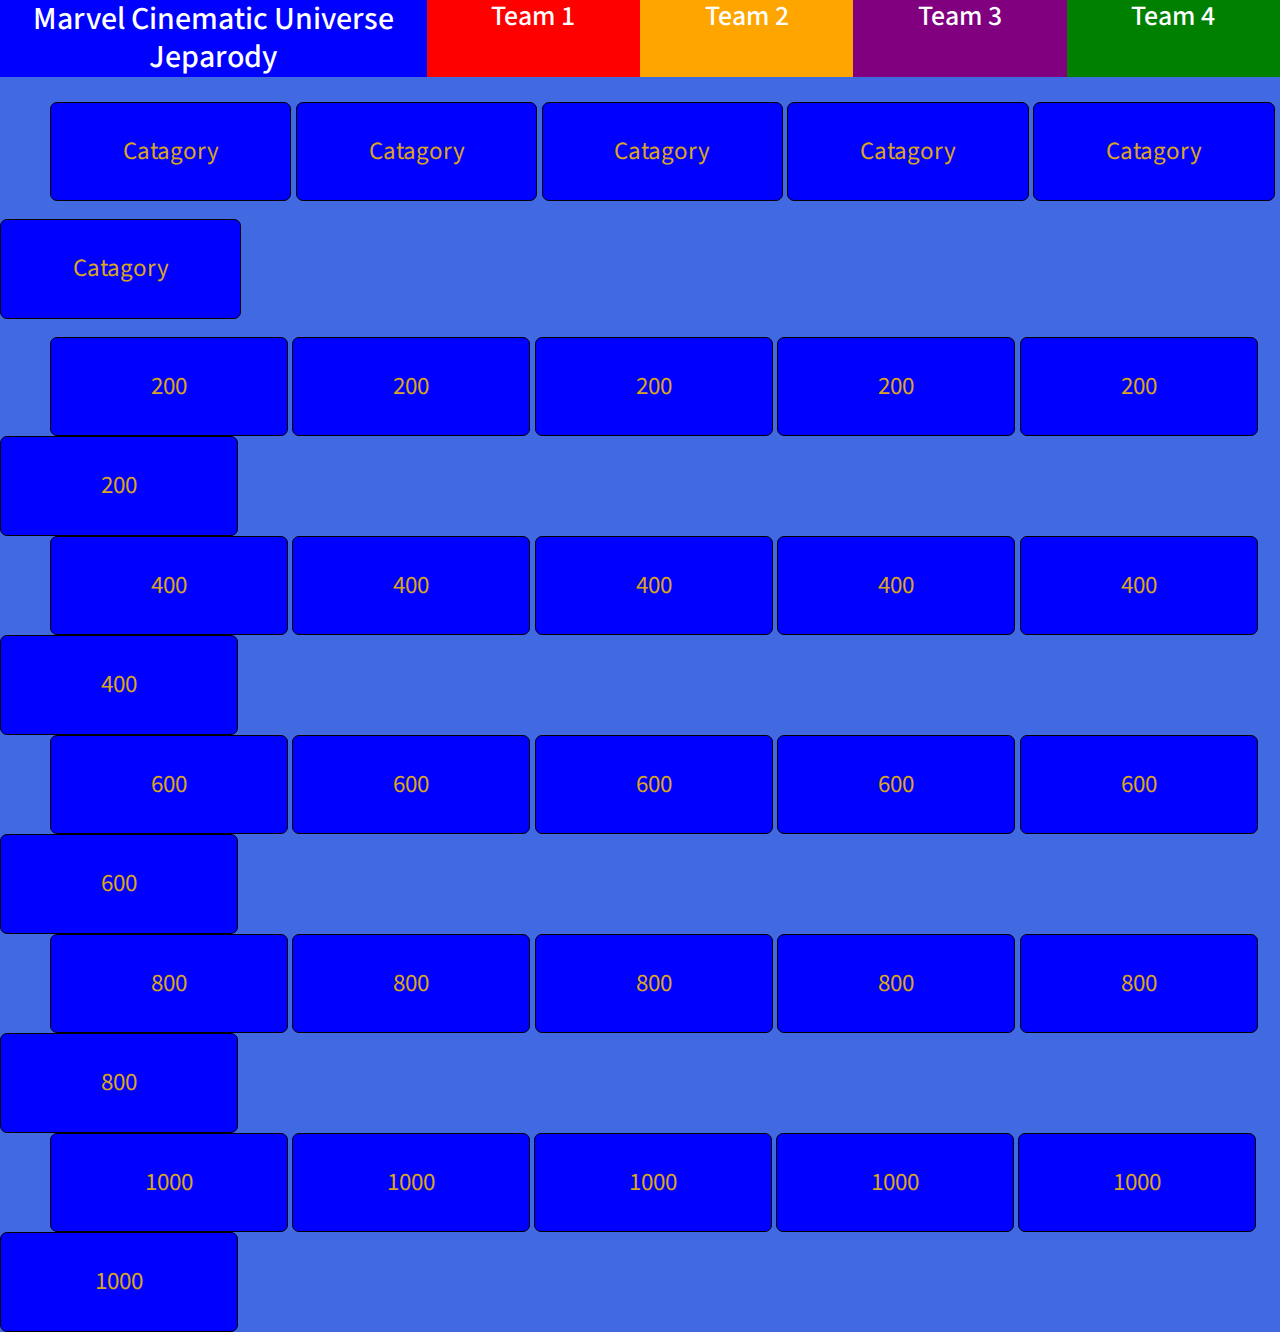
==== index.html @ 2e11b8f7 "mostly finshed with main page(index)" ====
<!doctype html>
<html lang="en">
  <head>
    <title>Title</title>
    <!-- Required meta tags -->
    <meta charset="utf-8">
    <meta name="viewport" content="width=device-width, initial-scale=1, shrink-to-fit=no">

    <!--Font-->
    <link href="https://fonts.googleapis.com/css?family=Source+Sans+Pro&display=swap" rel="stylesheet">
    <!-- Bootstrap CSS -->
    <link rel="stylesheet" href="https://stackpath.bootstrapcdn.com/bootstrap/4.3.1/css/bootstrap.min.css" integrity="sha384-ggOyR0iXCbMQv3Xipma34MD+dH/1fQ784/j6cY/iJTQUOhcWr7x9JvoRxT2MZw1T" crossorigin="anonymous">
     <!-- Style.css -->
    <link rel="stylesheet" href="./assets/css/style.css"> 
</head>
  <body>
    <!-- Optional JavaScript -->
    <!-- jQuery first, then Popper.js, then Bootstrap JS -->
    <script src="https://code.jquery.com/jquery-3.3.1.slim.min.js" integrity="sha384-q8i/X+965DzO0rT7abK41JStQIAqVgRVzpbzo5smXKp4YfRvH+8abtTE1Pi6jizo" crossorigin="anonymous"></script>
    <script src="https://cdnjs.cloudflare.com/ajax/libs/popper.js/1.14.7/umd/popper.min.js" integrity="sha384-UO2eT0CpHqdSJQ6hJty5KVphtPhzWj9WO1clHTMGa3JDZwrnQq4sF86dIHNDz0W1" crossorigin="anonymous"></script>
    <script src="https://stackpath.bootstrapcdn.com/bootstrap/4.3.1/js/bootstrap.min.js" integrity="sha384-JjSmVgyd0p3pXB1rRibZUAYoIIy6OrQ6VrjIEaFf/nJGzIxFDsf4x0xIM+B07jRM" crossorigin="anonymous"></script>
    <!-- Start -->
<div class="container-fluid">
    <div class="row">
        <h2 id="mainHeader" class="col-lg-4">Marvel Cinematic Universe Jeparody</h2>
        <h3 id="team1" class="col-lg-2"> Team 1</h3>
        <h3 id="team2" class="col-lg-2"> Team 2</h3>
        <h3 id="team3" class="col-lg-2"> Team 3</h3>
        <h3 id="team4" class="col-lg-2"> Team 4</h3>
    </div>
</div>
    

<div class="container-fluid">
    <!--Catagory Row-->
    <div class="row">
        <div class="col-lg-1-12">
            <button type="button" name="" id="cat1" class="btn btn-primary boxStyle" btn-lg btn-block>Catagory</button>
            <button type="button" name="" id="cat2" class="btn btn-primary boxStyle" btn-lg btn-block>Catagory</button>
            <button type="button" name="" id="cat3" class="btn btn-primary boxStyle" btn-lg btn-block>Catagory</button>
            <button type="button" name="" id="cat4" class="btn btn-primary boxStyle" btn-lg btn-block>Catagory</button>
            <button type="button" name="" id="cat5" class="btn btn-primary boxStyle" btn-lg btn-block>Catagory</button> 
            <button type="button" name="" id="cat6" class="btn btn-primary boxStyle" btn-lg btn-block>Catagory</button>                
        </div>
    </div>
    <!--200 Row-->
    <div class="row">
        <div class="col-lg-1-12">
            <button type="button" name="" id="firstRow" class="btn btn-primary boxStyle" btn-lg btn-block>200</button>
            <button type="button" name="" id="" class="btn btn-primary boxStyle" btn-lg btn-block>200</button>
            <button type="button" name="" id="" class="btn btn-primary boxStyle" btn-lg btn-block>200</button>
            <button type="button" name="" id="" class="btn btn-primary boxStyle" btn-lg btn-block>200</button> 
            <button type="button" name="" id="" class="btn btn-primary boxStyle" btn-lg btn-block>200</button>
            <button type="button" name="" id="" class="btn btn-primary boxStyle" btn-lg btn-block>200</button>     
        </div>
    </div>
    <!--400 Row--> 
     <div class="row">
        <div class="col-lg-1-12">
            <button type="button" name="" id="firstRow" class="btn btn-primary boxStyle" btn-lg btn-block>400</button>
            <button type="button" name="" id="" class="btn btn-primary boxStyle" btn-lg btn-block>400</button>
            <button type="button" name="" id="" class="btn btn-primary boxStyle" btn-lg btn-block>400</button>
            <button type="button" name="" id="" class="btn btn-primary boxStyle" btn-lg btn-block>400</button> 
            <button type="button" name="" id="" class="btn btn-primary boxStyle" btn-lg btn-block>400</button>
            <button type="button" name="" id="" class="btn btn-primary boxStyle" btn-lg btn-block>400</button>     
        </div>
    </div>
    <!--600 Row-->
    <div class="row">
        <div class="col-lg-1-12">
            <button type="button" name="" id="firstRow" class="btn btn-primary boxStyle" btn-lg btn-block>600</button>
            <button type="button" name="" id="" class="btn btn-primary boxStyle" btn-lg btn-block>600</button>
            <button type="button" name="" id="" class="btn btn-primary boxStyle" btn-lg btn-block>600</button>
            <button type="button" name="" id="" class="btn btn-primary boxStyle" btn-lg btn-block>600</button> 
            <button type="button" name="" id="" class="btn btn-primary boxStyle" btn-lg btn-block>600</button>
            <button type="button" name="" id="" class="btn btn-primary boxStyle" btn-lg btn-block>600</button>     
        </div>
    </div>
    <!--800 Row-->
    <div class="row">
        <div class="col-lg-1-12">
            <button type="button" name="" id="firstRow" class="btn btn-primary boxStyle" btn-lg btn-block>800</button>
            <button type="button" name="" id="" class="btn btn-primary boxStyle" btn-lg btn-block>800</button>
            <button type="button" name="" id="" class="btn btn-primary boxStyle" btn-lg btn-block>800</button>
            <button type="button" name="" id="" class="btn btn-primary boxStyle" btn-lg btn-block>800</button> 
            <button type="button" name="" id="" class="btn btn-primary boxStyle" btn-lg btn-block>800</button>
            <button type="button" name="" id="" class="btn btn-primary boxStyle" btn-lg btn-block>800</button>     
        </div>
    </div>
    <!--1000 Row-->
    <div class="row">
        <div class="col-lg-1-12">
            <button type="button" name="" id="firstRow" class="btn btn-primary boxFourStyle" btn-lg btn-block>1000</button>
            <button type="button" name="" id="" class="btn btn-primary boxFourStyle" btn-lg btn-block>1000</button>
            <button type="button" name="" id="" class="btn btn-primary boxFourStyle" btn-lg btn-block>1000</button>
            <button type="button" name="" id="" class="btn btn-primary boxFourStyle" btn-lg btn-block>1000</button> 
            <button type="button" name="" id="" class="btn btn-primary boxFourStyle" btn-lg btn-block>1000</button>
            <button type="button" name="" id="" class="btn btn-primary boxFourStyle" btn-lg btn-block>1000</button>     
        </div>
    </div>
</div>

    

</body>
</html>
---- assets/css/style.css ----
/*XL SIZE*/
body{
    background-color   : royalblue
}

#mainHeader{
    font-family        : 'Source Sans Pro', sans-serif;
    color              : #ffffff;
    background         : blue;
    border             : 3px;
    text-align         : center;
    margin-bottom      : 25px;
}

#team1{
    font-family        : 'Source Sans Pro', sans-serif;
    color              : #ffffff;
    background         : red;
    border             : 3px;
    text-align         : center;
    margin-bottom      : 25px;
}

#team2{
    font-family        : 'Source Sans Pro', sans-serif;
    color              : #ffffff;
    background         : orange;
    border             : 3px;
    text-align         : center;
    margin-bottom      : 25px;
}

#team3{
    font-family        : 'Source Sans Pro', sans-serif;
    color              : #ffffff;
    background         : purple;
    border             : 3px;
    text-align         : center;
    margin-bottom      : 25px;
}

#team4{
    font-family        : 'Source Sans Pro', sans-serif;
    color              : #ffffff;
    background         : green;
    border             : 3px;
    text-align         : center;
    margin-bottom      : 25px;
}

#cat1{
    margin-left        : 50px;
    margin-bottom      : 18px;
    padding            : 40px 91.7px;  
}

#cat2{
    margin-left        : 0px;
    margin-bottom      : 18px;
    padding            : 40px 91.7px;  
}

#cat3{
    margin-left        : 0px;
    margin-bottom      : 18px;
    padding            : 40px 91.7px;  
}

#cat4{
    margin-left        : 0px;
    margin-bottom      : 18px;
    padding            : 40px 91.7px;  
}

#cat5{
    margin-left        : 0px;
    margin-bottom      : 18px;
    padding            : 40px 91.7px;  
}

#cat6{
    margin-left        : 0px;
    margin-bottom      : 18px;
    padding            : 40px 91.7px;  
}

#firstRow{
    margin-left        : 50px
}

.boxStyle{
    font-family        : 'Source Sans Pro', sans-serif;
    background-color   : blue;
    color              : goldenrod;
    font-size          : 25px;
    border-style       : solid;
    border-radius      : 7px;
    border-color       : black;
    padding            : 40px 120px;
}

.boxFourStyle{
    font-family        : 'Source Sans Pro', sans-serif;
    background-color   : blue;
    color              : goldenrod;
    font-size          : 25px;
    border-style       : solid;
    border-radius      : 7px;
    border-color       : black;
    padding            : 40px 113.8px;
}

@media (min-width:992px){
/*LG SIZE*/
body{
    background-color   : royalblue
}

#mainHeader{
    font-family        : 'Source Sans Pro', sans-serif;
    color              : #ffffff;
    background         : blue;
    border             : 3px;
    text-align         : center;
    margin-bottom      : 25px;
}

#team1{
    font-family        : 'Source Sans Pro', sans-serif;
    color              : #ffffff;
    background         : red;
    border             : 3px;
    text-align         : center;
    margin-bottom      : 25px;
}

#team2{
    font-family        : 'Source Sans Pro', sans-serif;
    color              : #ffffff;
    background         : orange;
    border             : 3px;
    text-align         : center;
    margin-bottom      : 25px;
}

#team3{
    font-family        : 'Source Sans Pro', sans-serif;
    color              : #ffffff;
    background         : purple;
    border             : 3px;
    text-align         : center;
    margin-bottom      : 25px;
}

#team4{
    font-family        : 'Source Sans Pro', sans-serif;
    color              : #ffffff;
    background         : green;
    border             : 3px;
    text-align         : center;
    margin-bottom      : 25px;
}

#cat1{
    margin-left        : 50px;
    margin-bottom      : 18px;
    padding            : 30px 71.7px;  
}

#cat2{
    margin-left        : 0px;
    margin-bottom      : 18px;
    padding            : 30px 71.7px;  
}

#cat3{
    margin-left        : 0px;
    margin-bottom      : 18px;
    padding            : 30px 71.7px;  
}

#cat4{
    margin-left        : 0px;
    margin-bottom      : 18px;
    padding            : 30px 71.7px;  
}

#cat5{
    margin-left        : 0px;
    margin-bottom      : 18px;
    padding            : 30px 71.7px;  
}

#cat6{
    margin-left        : 0px;
    margin-bottom      : 18px;
    padding            : 30px 71.7px;  
}

#firstRow{
    margin-left        : 50px
}

.boxStyle{
    font-family        : 'Source Sans Pro', sans-serif;
    background-color   : blue;
    color              : goldenrod;
    font-size          : 25px;
    border-style       : solid;
    border-radius      : 7px;
    border-color       : black;
    padding            : 30px 100px;
}

.boxFourStyle{
    font-family        : 'Source Sans Pro', sans-serif;
    background-color   : blue;
    color              : goldenrod;
    font-size          : 25px;
    border-style       : solid;
    border-radius      : 7px;
    border-color       : black;
    padding            : 30px 93.8px;
}

    
}
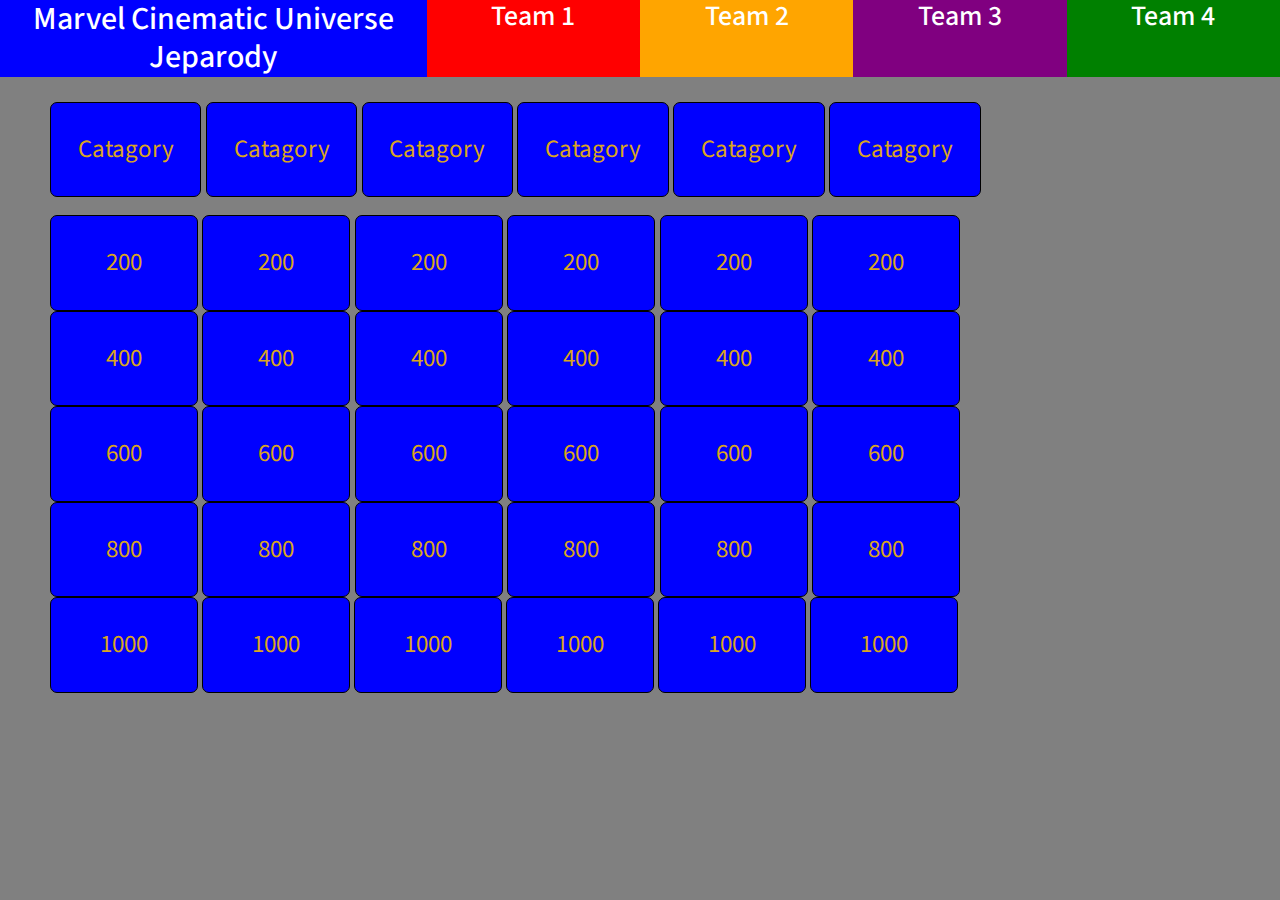
==== commit 3e60ff37: "added scaling for tablet up" ====
--- a/index.html
+++ b/index.html
@@ -22,11 +22,11 @@
     <!-- Start -->
 <div class="container-fluid">
     <div class="row">
-        <h2 id="mainHeader" class="col-lg-4">Marvel Cinematic Universe Jeparody</h2>
-        <h3 id="team1" class="col-lg-2"> Team 1</h3>
-        <h3 id="team2" class="col-lg-2"> Team 2</h3>
-        <h3 id="team3" class="col-lg-2"> Team 3</h3>
-        <h3 id="team4" class="col-lg-2"> Team 4</h3>
+        <h2 id="mainHeader" class="col-xl-4 col-lg-4">Marvel Cinematic Universe Jeparody</h2>
+        <h3 id="team1" class="col-xl-2 col-lg-2"> Team 1</h3>
+        <h3 id="team2" class="col-xl-2 col-lg-2"> Team 2</h3>
+        <h3 id="team3" class="col-xl-2 col-lg-2"> Team 3</h3>
+        <h3 id="team4" class="col-xl-2 col-lg-2"> Team 4</h3>
     </div>
 </div>
     
@@ -34,68 +34,68 @@
 <div class="container-fluid">
     <!--Catagory Row-->
     <div class="row">
-        <div class="col-lg-1-12">
-            <button type="button" name="" id="cat1" class="btn btn-primary boxStyle" btn-lg btn-block>Catagory</button>
-            <button type="button" name="" id="cat2" class="btn btn-primary boxStyle" btn-lg btn-block>Catagory</button>
-            <button type="button" name="" id="cat3" class="btn btn-primary boxStyle" btn-lg btn-block>Catagory</button>
-            <button type="button" name="" id="cat4" class="btn btn-primary boxStyle" btn-lg btn-block>Catagory</button>
-            <button type="button" name="" id="cat5" class="btn btn-primary boxStyle" btn-lg btn-block>Catagory</button> 
-            <button type="button" name="" id="cat6" class="btn btn-primary boxStyle" btn-lg btn-block>Catagory</button>                
+        <div class="col-xl-1-12 col-lg-1-12">
+            <button type="button" name="" id="cat1" class="btn btn-primary boxStyle" btn-xl btn-block>Catagory</button>
+            <button type="button" name="" id="cat2" class="btn btn-primary boxStyle" btn-xl btn-block>Catagory</button>
+            <button type="button" name="" id="cat3" class="btn btn-primary boxStyle" btn-xl btn-block>Catagory</button>
+            <button type="button" name="" id="cat4" class="btn btn-primary boxStyle" btn-xl btn-block>Catagory</button>
+            <button type="button" name="" id="cat5" class="btn btn-primary boxStyle" btn-xl btn-block>Catagory</button> 
+            <button type="button" name="" id="cat6" class="btn btn-primary boxStyle" btn-xl btn-block>Catagory</button>                
         </div>
     </div>
     <!--200 Row-->
     <div class="row">
-        <div class="col-lg-1-12">
-            <button type="button" name="" id="firstRow" class="btn btn-primary boxStyle" btn-lg btn-block>200</button>
-            <button type="button" name="" id="" class="btn btn-primary boxStyle" btn-lg btn-block>200</button>
-            <button type="button" name="" id="" class="btn btn-primary boxStyle" btn-lg btn-block>200</button>
-            <button type="button" name="" id="" class="btn btn-primary boxStyle" btn-lg btn-block>200</button> 
-            <button type="button" name="" id="" class="btn btn-primary boxStyle" btn-lg btn-block>200</button>
-            <button type="button" name="" id="" class="btn btn-primary boxStyle" btn-lg btn-block>200</button>     
+        <div class="col-xl-1-12 col-lg-1-12">
+            <button type="button" name="" id="firstRow" class="btn btn-primary boxStyle" btn-xl btn-block>200</button>
+            <button type="button" name="" id="" class="btn btn-primary boxStyle" btn-xl btn-block>200</button>
+            <button type="button" name="" id="" class="btn btn-primary boxStyle" btn-xl btn-block>200</button>
+            <button type="button" name="" id="" class="btn btn-primary boxStyle" btn-xl btn-block>200</button> 
+            <button type="button" name="" id="" class="btn btn-primary boxStyle" btn-xl btn-block>200</button>
+            <button type="button" name="" id="" class="btn btn-primary boxStyle" btn-xl btn-block>200</button>     
         </div>
     </div>
     <!--400 Row--> 
      <div class="row">
-        <div class="col-lg-1-12">
-            <button type="button" name="" id="firstRow" class="btn btn-primary boxStyle" btn-lg btn-block>400</button>
-            <button type="button" name="" id="" class="btn btn-primary boxStyle" btn-lg btn-block>400</button>
-            <button type="button" name="" id="" class="btn btn-primary boxStyle" btn-lg btn-block>400</button>
-            <button type="button" name="" id="" class="btn btn-primary boxStyle" btn-lg btn-block>400</button> 
-            <button type="button" name="" id="" class="btn btn-primary boxStyle" btn-lg btn-block>400</button>
-            <button type="button" name="" id="" class="btn btn-primary boxStyle" btn-lg btn-block>400</button>     
+        <div class="col-xl-1-12 col-lg-1-12">
+            <button type="button" name="" id="firstRow" class="btn btn-primary boxStyle" btn-xl btn-block>400</button>
+            <button type="button" name="" id="" class="btn btn-primary boxStyle" btn-xl btn-block>400</button>
+            <button type="button" name="" id="" class="btn btn-primary boxStyle" btn-xl btn-block>400</button>
+            <button type="button" name="" id="" class="btn btn-primary boxStyle" btn-xl btn-block>400</button> 
+            <button type="button" name="" id="" class="btn btn-primary boxStyle" btn-xl btn-block>400</button>
+            <button type="button" name="" id="" class="btn btn-primary boxStyle" btn-xl btn-block>400</button>     
         </div>
     </div>
     <!--600 Row-->
     <div class="row">
-        <div class="col-lg-1-12">
-            <button type="button" name="" id="firstRow" class="btn btn-primary boxStyle" btn-lg btn-block>600</button>
-            <button type="button" name="" id="" class="btn btn-primary boxStyle" btn-lg btn-block>600</button>
-            <button type="button" name="" id="" class="btn btn-primary boxStyle" btn-lg btn-block>600</button>
-            <button type="button" name="" id="" class="btn btn-primary boxStyle" btn-lg btn-block>600</button> 
-            <button type="button" name="" id="" class="btn btn-primary boxStyle" btn-lg btn-block>600</button>
-            <button type="button" name="" id="" class="btn btn-primary boxStyle" btn-lg btn-block>600</button>     
+        <div class="col-xl-1-12 col-lg-1-12">
+            <button type="button" name="" id="firstRow" class="btn btn-primary boxStyle" btn-xl btn-block>600</button>
+            <button type="button" name="" id="" class="btn btn-primary boxStyle" btn-xl btn-block>600</button>
+            <button type="button" name="" id="" class="btn btn-primary boxStyle" btn-xl btn-block>600</button>
+            <button type="button" name="" id="" class="btn btn-primary boxStyle" btn-xl btn-block>600</button> 
+            <button type="button" name="" id="" class="btn btn-primary boxStyle" btn-xl btn-block>600</button>
+            <button type="button" name="" id="" class="btn btn-primary boxStyle" btn-xl btn-block>600</button>     
         </div>
     </div>
     <!--800 Row-->
     <div class="row">
-        <div class="col-lg-1-12">
-            <button type="button" name="" id="firstRow" class="btn btn-primary boxStyle" btn-lg btn-block>800</button>
-            <button type="button" name="" id="" class="btn btn-primary boxStyle" btn-lg btn-block>800</button>
-            <button type="button" name="" id="" class="btn btn-primary boxStyle" btn-lg btn-block>800</button>
-            <button type="button" name="" id="" class="btn btn-primary boxStyle" btn-lg btn-block>800</button> 
-            <button type="button" name="" id="" class="btn btn-primary boxStyle" btn-lg btn-block>800</button>
-            <button type="button" name="" id="" class="btn btn-primary boxStyle" btn-lg btn-block>800</button>     
+        <div class="col-xl-1-12 col-lg-1-12">
+            <button type="button" name="" id="firstRow" class="btn btn-primary boxStyle" btn-xl btn-block>800</button>
+            <button type="button" name="" id="" class="btn btn-primary boxStyle" btn-xl btn-block>800</button>
+            <button type="button" name="" id="" class="btn btn-primary boxStyle" btn-xl btn-block>800</button>
+            <button type="button" name="" id="" class="btn btn-primary boxStyle" btn-xl btn-block>800</button> 
+            <button type="button" name="" id="" class="btn btn-primary boxStyle" btn-xl btn-block>800</button>
+            <button type="button" name="" id="" class="btn btn-primary boxStyle" btn-xl btn-block>800</button>     
         </div>
     </div>
     <!--1000 Row-->
     <div class="row">
-        <div class="col-lg-1-12">
-            <button type="button" name="" id="firstRow" class="btn btn-primary boxFourStyle" btn-lg btn-block>1000</button>
-            <button type="button" name="" id="" class="btn btn-primary boxFourStyle" btn-lg btn-block>1000</button>
-            <button type="button" name="" id="" class="btn btn-primary boxFourStyle" btn-lg btn-block>1000</button>
-            <button type="button" name="" id="" class="btn btn-primary boxFourStyle" btn-lg btn-block>1000</button> 
-            <button type="button" name="" id="" class="btn btn-primary boxFourStyle" btn-lg btn-block>1000</button>
-            <button type="button" name="" id="" class="btn btn-primary boxFourStyle" btn-lg btn-block>1000</button>     
+        <div class="col-xl-1-12 col-lg-1-12">
+            <button type="button" name="" id="firstRow" class="btn btn-primary boxFourStyle" btn-xl btn-block>1000</button>
+            <button type="button" name="" id="" class="btn btn-primary boxFourStyle" btn-xl btn-block>1000</button>
+            <button type="button" name="" id="" class="btn btn-primary boxFourStyle" btn-xl btn-block>1000</button>
+            <button type="button" name="" id="" class="btn btn-primary boxFourStyle" btn-xl btn-block>1000</button> 
+            <button type="button" name="" id="" class="btn btn-primary boxFourStyle" btn-xl btn-block>1000</button>
+            <button type="button" name="" id="" class="btn btn-primary boxFourStyle" btn-xl btn-block>1000</button>     
         </div>
     </div>
 </div>
--- a/assets/css/style.css
+++ b/assets/css/style.css
@@ -1,6 +1,121 @@
+/*MY LAPTOP*/
+
+
+body{
+    background-color   : royalblue
+}
+
+#mainHeader{
+    font-family        : 'Source Sans Pro', sans-serif;
+    color              : #ffffff;
+    background         : blue;
+    border             : 3px;
+    text-align         : center;
+    margin-bottom      : 25px;
+}
+
+#team1{
+    font-family        : 'Source Sans Pro', sans-serif;
+    color              : #ffffff;
+    background         : red;
+    border             : 3px;
+    text-align         : center;
+    margin-bottom      : 25px;
+}
+
+#team2{
+    font-family        : 'Source Sans Pro', sans-serif;
+    color              : #ffffff;
+    background         : orange;
+    border             : 3px;
+    text-align         : center;
+    margin-bottom      : 25px;
+}
+
+#team3{
+    font-family        : 'Source Sans Pro', sans-serif;
+    color              : #ffffff;
+    background         : purple;
+    border             : 3px;
+    text-align         : center;
+    margin-bottom      : 25px;
+}
+
+#team4{
+    font-family        : 'Source Sans Pro', sans-serif;
+    color              : #ffffff;
+    background         : green;
+    border             : 3px;
+    text-align         : center;
+    margin-bottom      : 25px;
+}
+
+#cat1{
+    margin-left        : 20px;
+    margin-bottom      : 18px;
+    padding            : 30px 71.7px;  
+}
+
+#cat2{
+    margin-left        : 0px;
+    margin-bottom      : 18px;
+    padding            : 30px 71.7px;  
+}
+
+#cat3{
+    margin-left        : 0px;
+    margin-bottom      : 18px;
+    padding            : 30px 71.7px;  
+}
+
+#cat4{
+    margin-left        : 0px;
+    margin-bottom      : 18px;
+    padding            : 30px 71.7px;  
+}
+
+#cat5{
+    margin-left        : 0px;
+    margin-bottom      : 18px;
+    padding            : 30px 71.7px;  
+}
+
+#cat6{
+    margin-left        : 0px;
+    margin-bottom      : 18px;
+    padding            : 30px 71.7px;  
+}
+
+#firstRow{
+    margin-left        : 20px
+}
+
+.boxStyle{
+    font-family        : 'Source Sans Pro', sans-serif;
+    background-color   : blue;
+    color              : goldenrod;
+    font-size          : 25px;
+    border-style       : solid;
+    border-radius      : 7px;
+    border-color       : black;
+    padding            : 30px 100px;
+}
+
+.boxFourStyle{
+    font-family        : 'Source Sans Pro', sans-serif;
+    background-color   : blue;
+    color              : goldenrod;
+    font-size          : 25px;
+    border-style       : solid;
+    border-radius      : 7px;
+    border-color       : black;
+    padding            : 30px 93.8px;
+}
+
+@media (max-width:1440px){
 /*XL SIZE*/
 body{
-    background-color   : royalblue
+    background-color   : black;
 }
 
 #mainHeader{
@@ -51,37 +166,37 @@
 #cat1{
     margin-left        : 50px;
     margin-bottom      : 18px;
-    padding            : 40px 91.7px;  
+    padding            : 28px 61.7px;  
 }
 
 #cat2{
     margin-left        : 0px;
     margin-bottom      : 18px;
-    padding            : 40px 91.7px;  
+    padding            : 28px 61.7px;  
 }
 
 #cat3{
     margin-left        : 0px;
     margin-bottom      : 18px;
-    padding            : 40px 91.7px;  
+    padding            : 28px 61.7px;  
 }
 
 #cat4{
     margin-left        : 0px;
     margin-bottom      : 18px;
-    padding            : 40px 91.7px;  
+    padding            : 28px 61.7px;  
 }
 
 #cat5{
     margin-left        : 0px;
     margin-bottom      : 18px;
-    padding            : 40px 91.7px;  
+    padding            : 28px 61.7px;  
 }
 
 #cat6{
     margin-left        : 0px;
     margin-bottom      : 18px;
-    padding            : 40px 91.7px;  
+    padding            : 28px 61.7px;  
 }
 
 #firstRow{
@@ -96,7 +211,7 @@
     border-style       : solid;
     border-radius      : 7px;
     border-color       : black;
-    padding            : 40px 120px;
+    padding            : 28px 90px;
 }
 
 .boxFourStyle{
@@ -107,13 +222,14 @@
     border-style       : solid;
     border-radius      : 7px;
     border-color       : black;
-    padding            : 40px 113.8px;
-}
-
-@media (min-width:992px){
-/*LG SIZE*/
+    padding            : 28px 83.8px;
+}
+
+}
+@media (max-width:1400px){
+/*TABLET*/
 body{
-    background-color   : royalblue
+    background-color   : grey;
 }
 
 #mainHeader{
@@ -164,37 +280,37 @@
 #cat1{
     margin-left        : 50px;
     margin-bottom      : 18px;
-    padding            : 30px 71.7px;  
+    padding            : 28px 26.7px;  
 }
 
 #cat2{
     margin-left        : 0px;
     margin-bottom      : 18px;
-    padding            : 30px 71.7px;  
+    padding            : 28px 26.7px;  
 }
 
 #cat3{
     margin-left        : 0px;
     margin-bottom      : 18px;
-    padding            : 30px 71.7px;  
+    padding            : 28px 26.7px;  
 }
 
 #cat4{
     margin-left        : 0px;
     margin-bottom      : 18px;
-    padding            : 30px 71.7px;  
+    padding            : 28px 26.7px;  
 }
 
 #cat5{
     margin-left        : 0px;
     margin-bottom      : 18px;
-    padding            : 30px 71.7px;  
+    padding            : 28px 26.7px;  
 }
 
 #cat6{
     margin-left        : 0px;
     margin-bottom      : 18px;
-    padding            : 30px 71.7px;  
+    padding            : 28px 26.7px;  
 }
 
 #firstRow{
@@ -209,7 +325,7 @@
     border-style       : solid;
     border-radius      : 7px;
     border-color       : black;
-    padding            : 30px 100px;
+    padding            : 28px 55px;
 }
 
 .boxFourStyle{
@@ -220,12 +336,8 @@
     border-style       : solid;
     border-radius      : 7px;
     border-color       : black;
-    padding            : 30px 93.8px;
-}
-
-    
-}
-
-
-
-
+    padding            : 28px 48.8px;
+}
+
+}
+
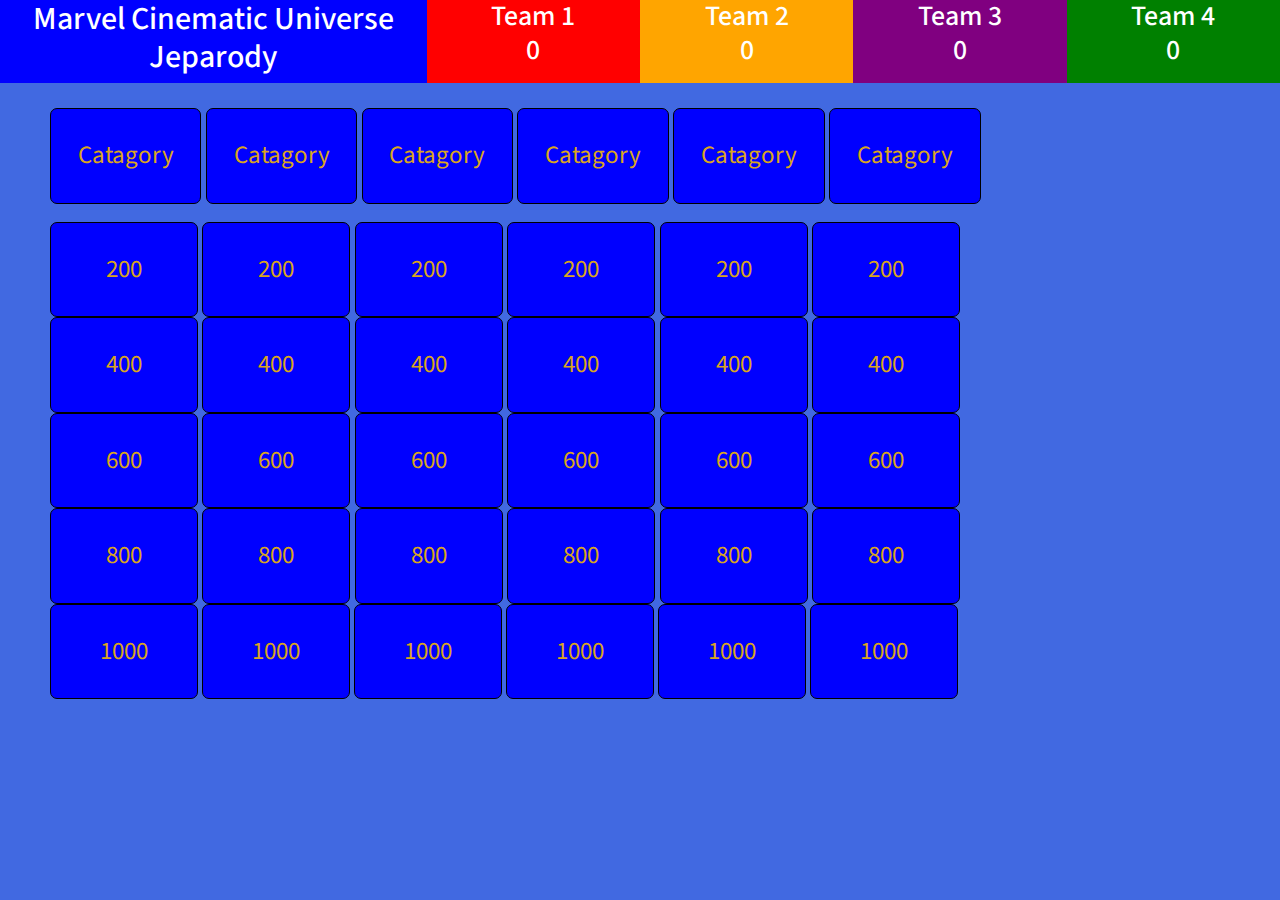
==== commit 1e28e5f3: "add player scores as well as started on js with globals and turn counter" ====
--- a/index.html
+++ b/index.html
@@ -15,18 +15,17 @@
 </head>
   <body>
     <!-- Optional JavaScript -->
-    <!-- jQuery first, then Popper.js, then Bootstrap JS -->
-    <script src="https://code.jquery.com/jquery-3.3.1.slim.min.js" integrity="sha384-q8i/X+965DzO0rT7abK41JStQIAqVgRVzpbzo5smXKp4YfRvH+8abtTE1Pi6jizo" crossorigin="anonymous"></script>
-    <script src="https://cdnjs.cloudflare.com/ajax/libs/popper.js/1.14.7/umd/popper.min.js" integrity="sha384-UO2eT0CpHqdSJQ6hJty5KVphtPhzWj9WO1clHTMGa3JDZwrnQq4sF86dIHNDz0W1" crossorigin="anonymous"></script>
+    <!-- Bootstrap JS -->
     <script src="https://stackpath.bootstrapcdn.com/bootstrap/4.3.1/js/bootstrap.min.js" integrity="sha384-JjSmVgyd0p3pXB1rRibZUAYoIIy6OrQ6VrjIEaFf/nJGzIxFDsf4x0xIM+B07jRM" crossorigin="anonymous"></script>
     <!-- Start -->
 <div class="container-fluid">
+    <!-- Header, Team Names, Team Score -->
     <div class="row">
         <h2 id="mainHeader" class="col-xl-4 col-lg-4">Marvel Cinematic Universe Jeparody</h2>
-        <h3 id="team1" class="col-xl-2 col-lg-2"> Team 1</h3>
-        <h3 id="team2" class="col-xl-2 col-lg-2"> Team 2</h3>
-        <h3 id="team3" class="col-xl-2 col-lg-2"> Team 3</h3>
-        <h3 id="team4" class="col-xl-2 col-lg-2"> Team 4</h3>
+        <h3 id="team1" class="col-xl-2 col-lg-2"> Team 1<p id="score1">0</p></h3>
+        <h3 id="team2" class="col-xl-2 col-lg-2"> Team 2<p id="score2">0</p></h3>
+        <h3 id="team3" class="col-xl-2 col-lg-2"> Team 3<p id="score3">0</p></h3>
+        <h3 id="team4" class="col-xl-2 col-lg-2"> Team 4<p id="score4">0</p></h3>
     </div>
 </div>
     
@@ -99,8 +98,10 @@
         </div>
     </div>
 </div>
-
-    
+<!-- JQuery -->
+<script src="https://code.jquery.com/jquery-3.3.1.slim.min.js" integrity="sha384-q8i/X+965DzO0rT7abK41JStQIAqVgRVzpbzo5smXKp4YfRvH+8abtTE1Pi6jizo" crossorigin="anonymous"></script> 
+<!-- game.js --> 
+<script src="assets/javascript/game.js"></script>  
 
 </body>
 </html>--- a/assets/css/style.css
+++ b/assets/css/style.css
@@ -21,6 +21,7 @@
     border             : 3px;
     text-align         : center;
     margin-bottom      : 25px;
+    z-index            : 1;
 }
 
 #team2{
@@ -115,7 +116,7 @@
 @media (max-width:1440px){
 /*XL SIZE*/
 body{
-    background-color   : black;
+    background-color   : royalblue;
 }
 
 #mainHeader{
@@ -229,7 +230,7 @@
 @media (max-width:1400px){
 /*TABLET*/
 body{
-    background-color   : grey;
+    background-color   : royalblue;
 }
 
 #mainHeader{
